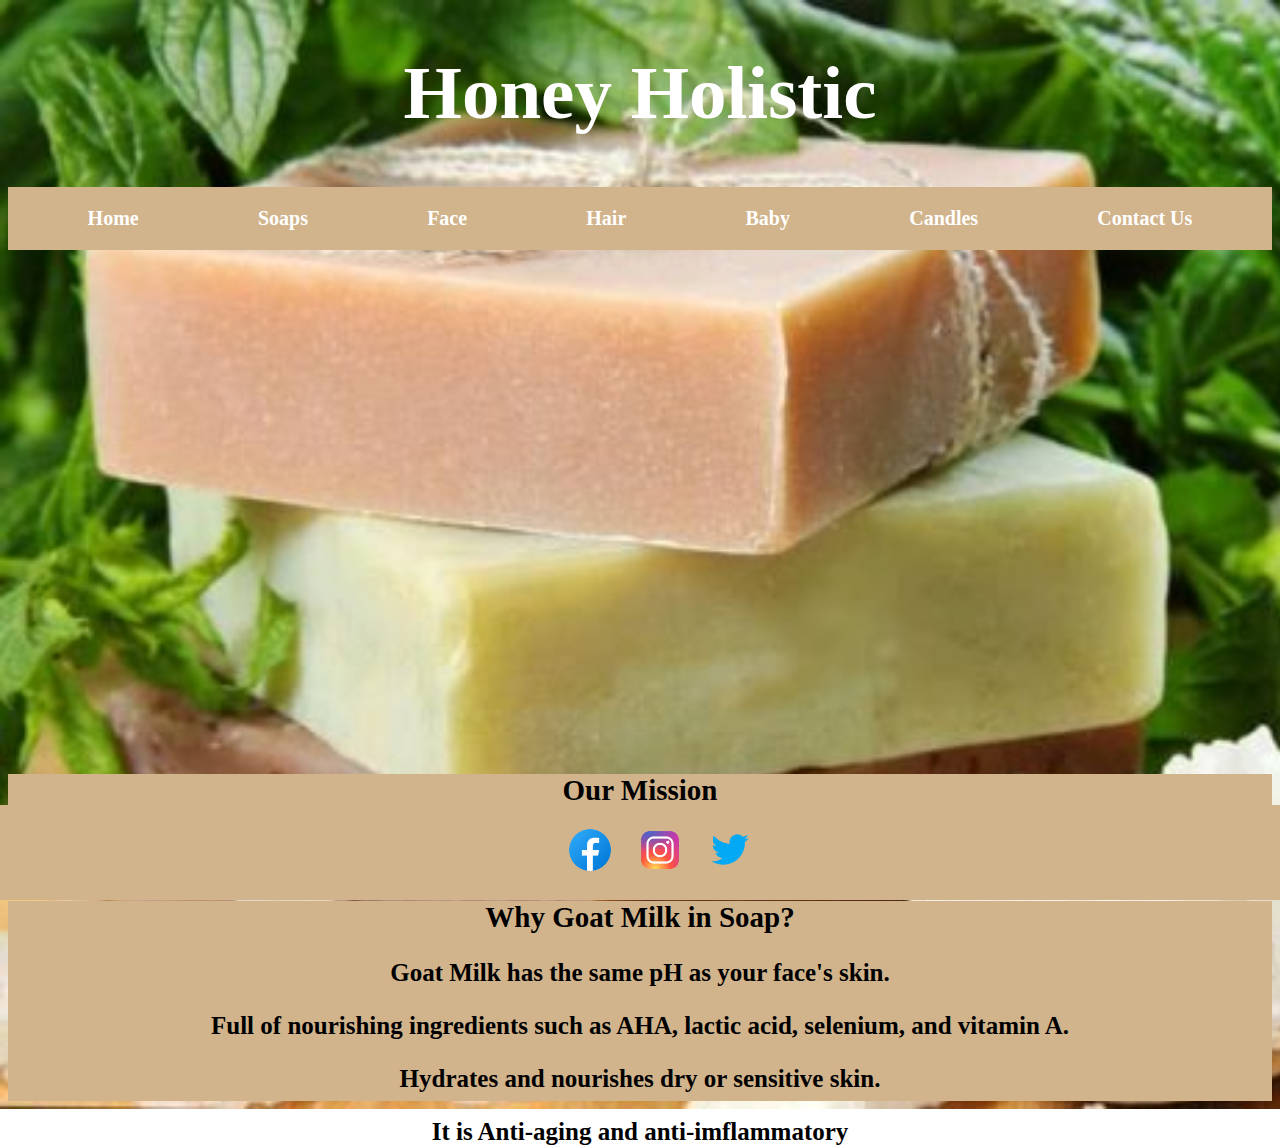
==== Homepage.html @ a4601e46 "adding content to repo" ====
<!DOCTYPE html>
<html lang="en">
<head>
    <meta charset="UTF-8">
    <meta name="viewport" content="width=device-width, initial-scale=1.0">
    <title>Honey Holistic</title>
<link rel="stylesheet" href="homepage.css">
</head>
<header>
<h1>Honey Holistic</h1>
</header>
<body>
    <nav>
        <ul class="navbar">
            <li><a href="homepage.html">Home</a></li>
            <li><a href="Products.html">Soaps</a></li>
            <li><a href="#">Face</a></li>
            <li><a href="#">Hair</a></li>
            <li><a href="#">Baby</a></li>
            <li><a href="#">Candles</a></li>
            <li><a href="Contact-page.html">Contact Us </a></li>
        </ul>
    </nav>


<section>
<div class="slide-show"></div>

</section>

<section class="mission">
    <div class="our-mission">
        <h2>Our Mission</h2>
    <p id="miss1">
    We are an organization that specializes in everything skin care. Our main focus is finding a product <br>
    that helps people with various skin problems such as psoriasis , eczema and more!
    </p>
    <p id="miss2">

        
    </p>
    <p id="miss3">
        
    </p>
   


    </div>
</section>



    <section class="facts">
        <div class="info-soap">
            <h2>Why Goat Milk in Soap?</h2>
        <p id="fact1">
            Goat Milk has the same pH as your face's skin.<br> 
        </p>

        <p id="fact2">
            Full of nourishing ingredients such as AHA, lactic acid, selenium, and vitamin A.
        </p>

        <p id="fact3">
            Hydrates and nourishes dry or sensitive skin. 
        </p>

        <p id="fact4"></p>
        It is Anti-aging and anti-imflammatory
        </p>
        </div>

     </section>






    </section>
   


    




<footer>

    <div class="footer-icon">
        <ul class="icons">
            <li><a href="https://www.facebook.com"><img src="images/facebook-icon.png" height="50px" width="50px"></a></li>
            <li><a href="https://www.instagram.com/"><img src="images/instagram-icon.png" height="50px" width="50px"></a></li>
            <li><a href="https://twitter.com/?lang=en"><img src="images/twitter-icon.png" height="50px" width="50px"></a></li>
        </ul>
    </div>
</footer>


    <script src="script.js"></script>
</body>


</html>
---- homepage.css ----
header h1{
    text-align: center;
    font-size: 75px;
    font-family: cursive;
    color: white;
}

h1:hover{
    color: tan;
}

body{
    background-image: url("images/Background\ photo.jpeg");
    background-size: cover;
    background-repeat: no-repeat;
    background-color: transparent;
    position: relative;

    
}
 
ul, li {
    margin: 0;
    padding: 0;
    list-style: none;
    }

nav {
    background-color:tan;
    }

.navbar {
    display: flex;
    justify-content:space-around;
    padding: 20px;
    }

a {
    text-decoration: none;
    font-weight:bold;
    font-family: 'Times New Roman', Times, serif;
    font-size: 20px;
    color: white;
    padding: 10px;
    }

a:hover{
    color:black;
    }


.slide-show{
height: 500px;
animation-name:slide-show;
animation-duration: 30s;
animation-iteration-count: infinite;

}

@keyframes slide-show{

0% {
    background-image:url(images/info-section.avif) ;
    background-size:300px 700px ;
    background-repeat: no-repeat;
    background-position: center;
}
20% {
    background-image:url(images/info-section.jpeg) ;
   height: 300px;
    background-repeat: no-repeat;
    background-position: center;
}
40% {
    background-image:url(images/slide-1.avif) ;
    background-position: center;
    background-repeat: no-repeat;
    
}

60% {
    background-image:url(images/slide\ 2.jpeg);
    background-size:300px ;
    background-repeat: no-repeat;
    background-position: center;
}

80% {
    background-image:url(images/slide\ 3.jpeg) ;
    background-size:300px ;
    background-repeat: no-repeat;
    background-position: center;
}

100% {
    background-image:url(images/slide4.jpeg) ;
    background-size:300px ;
    background-repeat:no-repeat;
    background-position: center;
    }
}
.mission{
    background-color: tan;
    text-align: center;
    font-size: 20px;
    font-weight:bold;
}

 h2{
    font-size: 29px;
    text-align: center;
}





.facts{
background-color: tan;
height:200px;
}


.info-soap{
font-family: 'Times New Roman', Times, serif;
font-size: 25px;
font-weight: bold;
text-align: center;

}









    
.icons{
    display: flex;
    justify-content:center;
    margin-top: auto;
    }

footer{
    position: fixed;
    width:100%;
    left:0;
    bottom:0;
    color: tan;
    background-color:tan;
    padding: 20px;
}
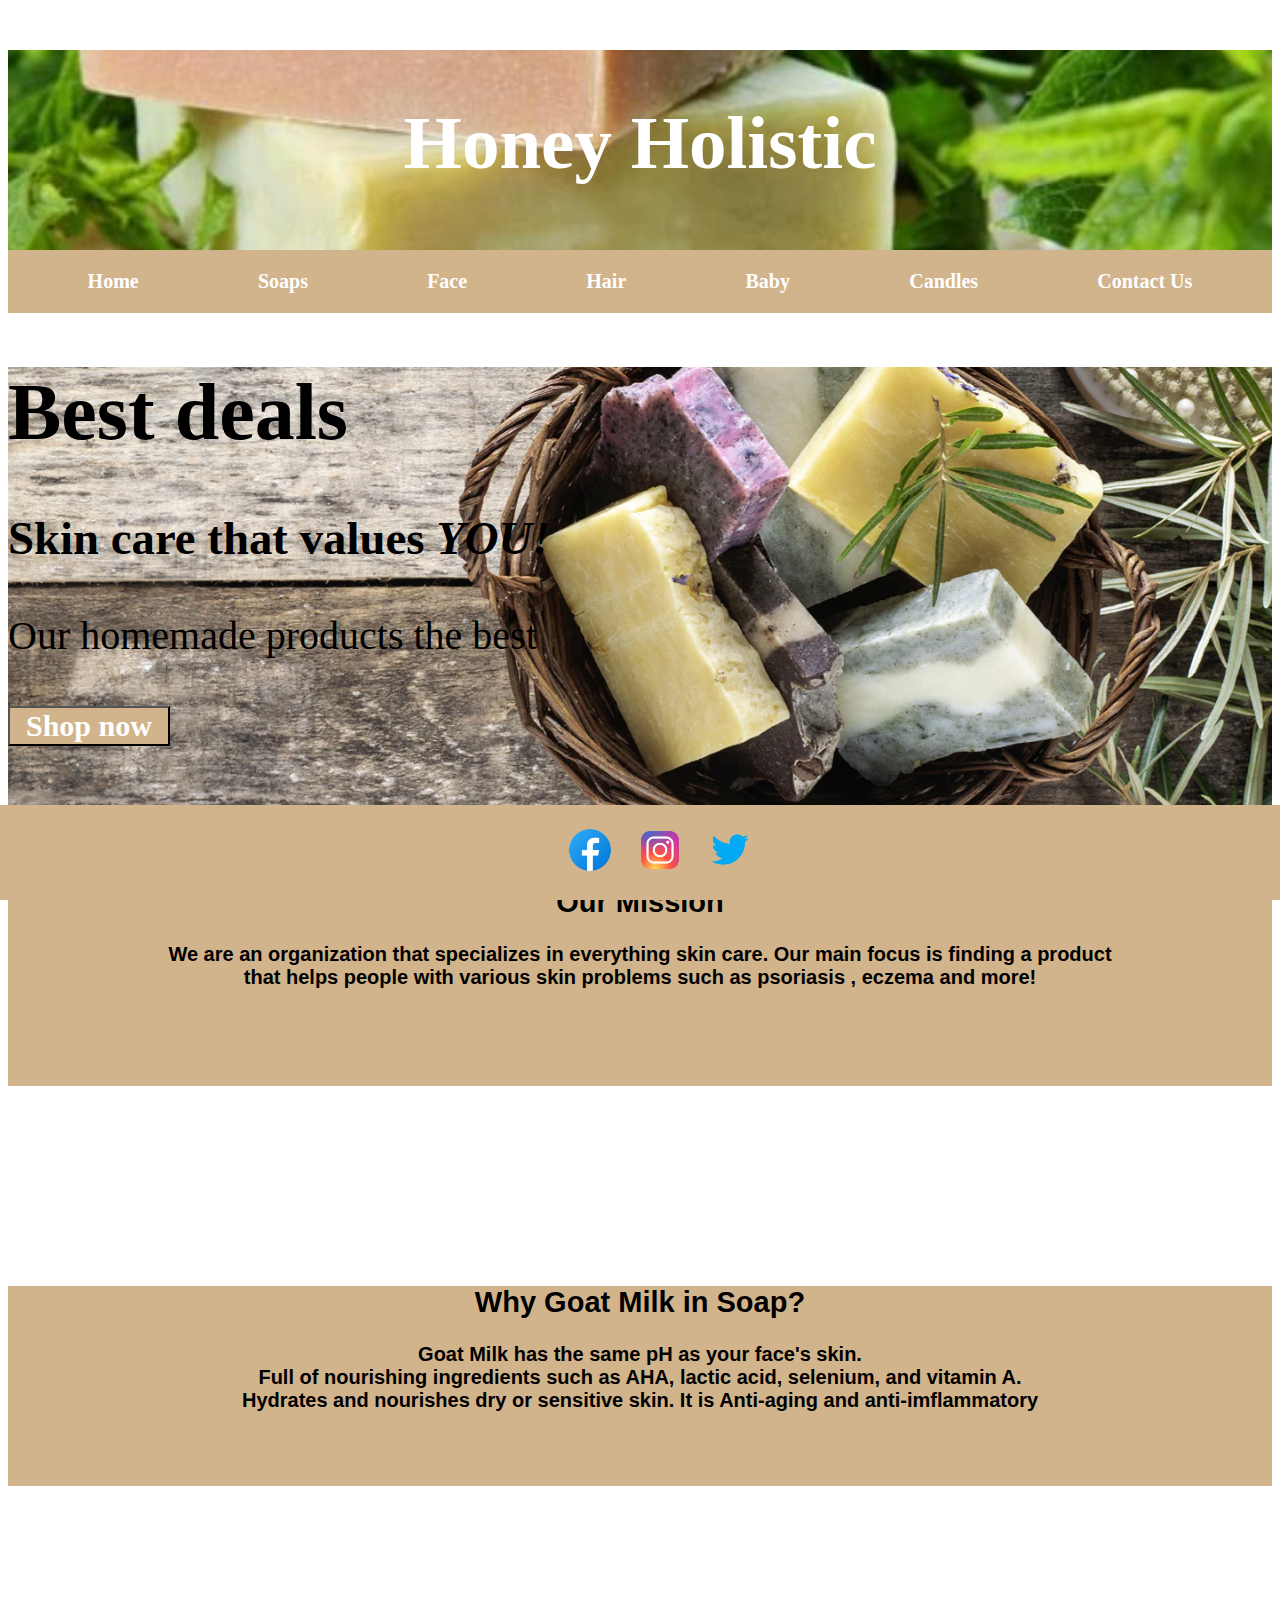
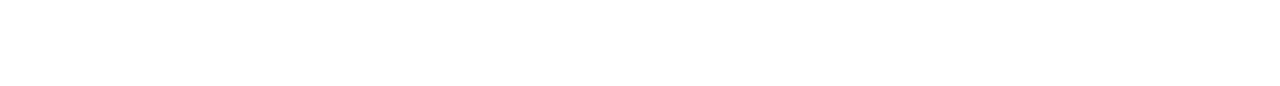
==== commit d3c8ec61: "Finished" ====
--- a/Homepage.html
+++ b/Homepage.html
@@ -23,9 +23,15 @@
     </nav>
 
 
-<section>
-<div class="slide-show"></div>
-
+<section id="hero"
+<div class="container">
+<div class="info">
+<h1>Best deals</h1>
+<h3>Skin care that values <em>YOU!</em></h3>
+<p>Our homemade products the best </p>
+<button><a href="Products.html">Shop now</a></button>
+</div>
+</div>
 </section>
 
 <section class="mission">
@@ -35,15 +41,6 @@
     We are an organization that specializes in everything skin care. Our main focus is finding a product <br>
     that helps people with various skin problems such as psoriasis , eczema and more!
     </p>
-    <p id="miss2">
-
-        
-    </p>
-    <p id="miss3">
-        
-    </p>
-   
-
 
     </div>
 </section>
@@ -54,19 +51,8 @@
         <div class="info-soap">
             <h2>Why Goat Milk in Soap?</h2>
         <p id="fact1">
-            Goat Milk has the same pH as your face's skin.<br> 
-        </p>
-
-        <p id="fact2">
-            Full of nourishing ingredients such as AHA, lactic acid, selenium, and vitamin A.
-        </p>
-
-        <p id="fact3">
-            Hydrates and nourishes dry or sensitive skin. 
-        </p>
-
-        <p id="fact4"></p>
-        It is Anti-aging and anti-imflammatory
+            Goat Milk has the same pH as your face's skin.<br> Full of nourishing ingredients such as AHA, 
+            lactic acid, selenium, and vitamin A.<br> Hydrates and nourishes dry or sensitive skin. It is Anti-aging and anti-imflammatory
         </p>
         </div>
 
--- a/homepage.css
+++ b/homepage.css
@@ -1,155 +1,119 @@
-header h1{
-    text-align: center;
-    font-size: 75px;
-    font-family: cursive;
-    color: white;
+header h1 {
+  text-align: center;
+  font-size: 75px;
+  font-family: cursive;
+  color: white;
+  padding: 50px;
 }
 
-h1:hover{
-    color: tan;
+h1:hover {
+  color: tan;
 }
 
-body{
-    background-image: url("images/Background\ photo.jpeg");
-    background-size: cover;
-    background-repeat: no-repeat;
-    background-color: transparent;
-    position: relative;
+header {
+  background-image: url(images/Background\ photo.jpeg);
+  position: relative;
+  height: 200px;
+  background-size: cover;
+  background-position: center;
+}
 
-    
+body {
+  position: relative;
 }
- 
-ul, li {
-    margin: 0;
-    padding: 0;
-    list-style: none;
-    }
+
+ul,
+li {
+  margin: 0;
+  padding: 0;
+  list-style: none;
+}
 
 nav {
-    background-color:tan;
-    }
+  background-color: tan;
+}
 
 .navbar {
-    display: flex;
-    justify-content:space-around;
-    padding: 20px;
-    }
+  display: flex;
+  justify-content: space-around;
+  padding: 20px;
+}
 
 a {
-    text-decoration: none;
-    font-weight:bold;
-    font-family: 'Times New Roman', Times, serif;
-    font-size: 20px;
-    color: white;
-    padding: 10px;
-    }
-
-a:hover{
-    color:black;
-    }
-
-
-.slide-show{
-height: 500px;
-animation-name:slide-show;
-animation-duration: 30s;
-animation-iteration-count: infinite;
-
+  text-decoration: none;
+  font-weight: bold;
+  font-family: "Times New Roman", Times, serif;
+  font-size: 20px;
+  color: white;
+  padding: 10px;
 }
 
-@keyframes slide-show{
-
-0% {
-    background-image:url(images/info-section.avif) ;
-    background-size:300px 700px ;
-    background-repeat: no-repeat;
-    background-position: center;
-}
-20% {
-    background-image:url(images/info-section.jpeg) ;
-   height: 300px;
-    background-repeat: no-repeat;
-    background-position: center;
-}
-40% {
-    background-image:url(images/slide-1.avif) ;
-    background-position: center;
-    background-repeat: no-repeat;
-    
+a:hover {
+  color: black;
 }
 
-60% {
-    background-image:url(images/slide\ 2.jpeg);
-    background-size:300px ;
-    background-repeat: no-repeat;
-    background-position: center;
+.mission {
+  font-family: Arial, Helvetica, sans-serif;
+  background-color: tan;
+  text-align: center;
+  font-size: 20px;
+  font-weight: bold;
+  margin-bottom: 200px;
+  height: 200px;
 }
 
-80% {
-    background-image:url(images/slide\ 3.jpeg) ;
-    background-size:300px ;
-    background-repeat: no-repeat;
-    background-position: center;
+h2 {
+  font-size: 29px;
 }
 
-100% {
-    background-image:url(images/slide4.jpeg) ;
-    background-size:300px ;
-    background-repeat:no-repeat;
-    background-position: center;
-    }
-}
-.mission{
-    background-color: tan;
-    text-align: center;
-    font-size: 20px;
-    font-weight:bold;
+.facts {
+  background-color: tan;
+  height: 200px;
+  text-align: center;
+  margin-bottom: 200px;
 }
 
- h2{
-    font-size: 29px;
-    text-align: center;
+.info-soap {
+  font-family: Arial, Helvetica, sans-serif;
+  font-size: 20px;
+  font-weight: bold;
+  text-align: center;
 }
 
-
-
-
-
-.facts{
-background-color: tan;
-height:200px;
+#hero {
+  width: 100%;
+  height: 55vh;
+  background-image: url(images/hero\ -pic\ 1.webp);
+  background-position: center;
+  background-repeat: no-repeat;
+  background-size: cover;
+  position: relative;
+}
+.info {
+  text-align: left;
+  font-size: 40px;
 }
 
-
-.info-soap{
-font-family: 'Times New Roman', Times, serif;
-font-size: 25px;
-font-weight: bold;
-text-align: center;
-
+button {
+  background-color: tan;
 }
 
+button a {
+  font-size: 30px;
+}
 
+.icons {
+  display: flex;
+  justify-content: center;
+  margin-top: auto;
+}
 
-
-
-
-
-
-
-    
-.icons{
-    display: flex;
-    justify-content:center;
-    margin-top: auto;
-    }
-
-footer{
-    position: fixed;
-    width:100%;
-    left:0;
-    bottom:0;
-    color: tan;
-    background-color:tan;
-    padding: 20px;
-}+footer {
+  position: fixed;
+  width: 100%;
+  left: 0;
+  bottom: 0;
+  color: tan;
+  background-color: tan;
+  padding: 20px;
+}
